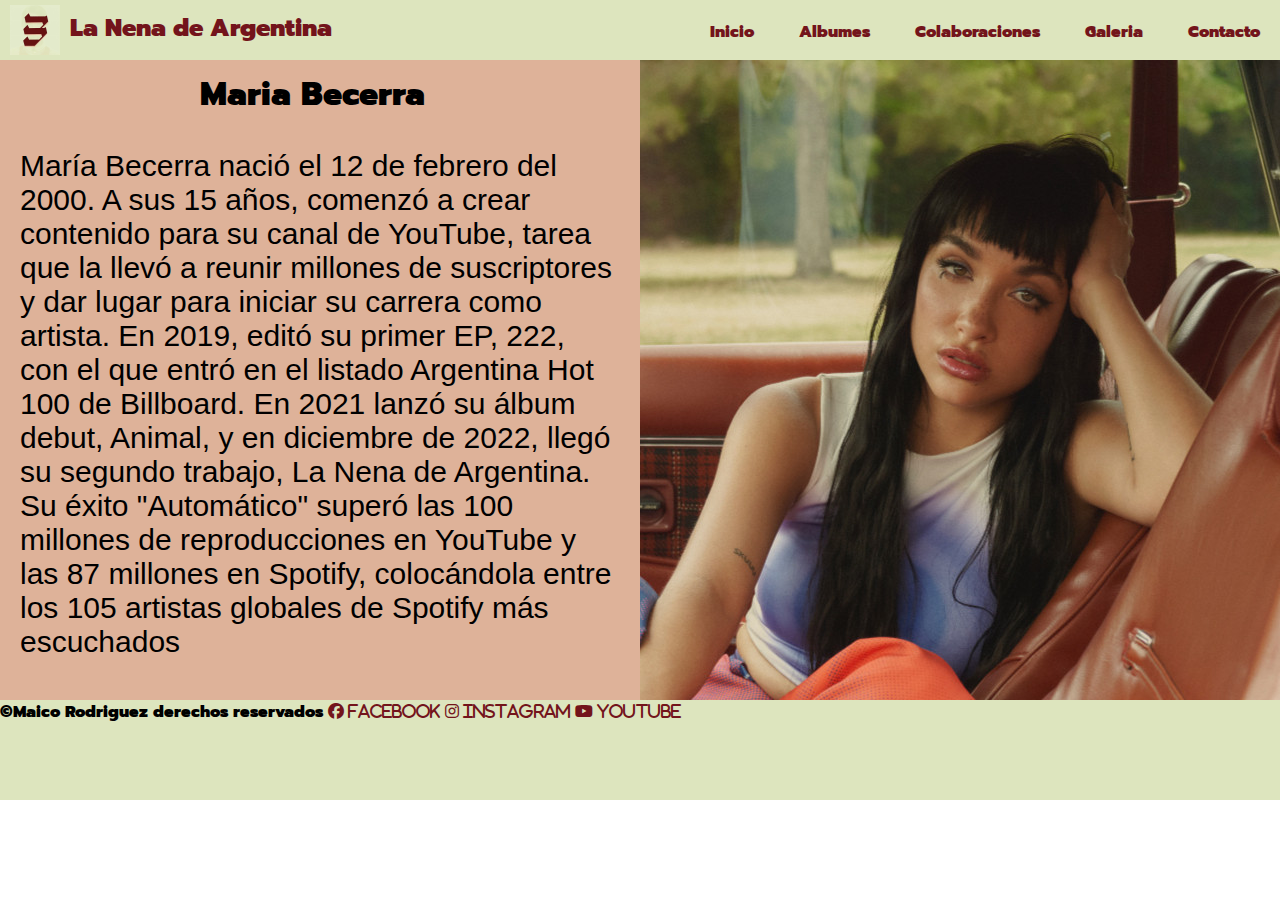
==== index.html @ 2dc28d50 "se modifica orden del footer" ====
<!DOCTYPE html>
<html lang="en">
<head>
    <meta charset="UTF-8">
    <meta http-equiv="X-UA-Compatible" content="IE=edge">
    <meta name="viewport" content="width=device-width, initial-scale=1.0">
    <link rel="shortcut icon" href="./assets/img/logo mb.jpg" type="image/x-icon">
    <link rel="stylesheet" href="https://cdnjs.cloudflare.com/ajax/libs/font-awesome/6.3.0/css/all.min.css">
    <link href="https://cdn.jsdelivr.net/npm/bootstrap@5.3.0-alpha3/dist/css/bootstrap.min.css" rel="stylesheet" integrity="sha384-KK94CHFLLe+nY2dmCWGMq91rCGa5gtU4mk92HdvYe+M/SXH301p5ILy+dN9+nJOZ" crossorigin="anonymous">
    <link rel="stylesheet" href="./assets/css/style.css">
    <title>Maria Becerra</title>
</head>
<body>
    <header><!--Barra de Navegacion-->
        <nav>
            <a href="./index.html"><img class="logo" src="./assets/img/logo mb.jpg" alt="logo"></a>
            <h2 class="h2nav">La Nena de Argentina</h2>
            <i class="fa-solid fa-bars"></i>
            <ul>
                <li><a href="./index.html">Inicio</a></li>
                <li><a href="./pages/albums.html">Albumes</a></li>
                <li><a href="./pages/colaboraciones.html">Colaboraciones</a></li>
                <li><a href="./pages/galeria.html">Galeria</a></li>
                <li><a href="./pages/contacto.html">Contacto</a></li>
            </ul>
        </nav>
    </header>
    <main><!--Contenido Principal Inicio-->
        <imdg class="portada" src="./assets/img/maria-becerra-maria-becerra-mandamientos.gif" alt="introMariaB">
        <div class="gridIndex">    
            <h1 class="gridH1">Maria Becerra</h1>
                    <p class="gridPindex">María Becerra nació el 12 de febrero del 2000. A sus 15 años, comenzó a crear contenido para su canal de YouTube, tarea que la llevó a reunir millones de suscriptores y dar lugar para iniciar su carrera como artista. En 2019, editó su primer EP, 222, con el que entró en el listado Argentina Hot 100 de Billboard. En 2021 lanzó su álbum debut, Animal, y en diciembre de 2022, llegó su segundo trabajo, La Nena de Argentina. Su éxito "Automático" superó las 100 millones de reproducciones en YouTube y las 87 millones en Spotify, colocándola entre los 105 artistas globales de Spotify más escuchados</p>
                    <img class="gridIindex imgIndex" src="./assets/img/Maria Becerra.jpg" alt="mariabecerra">
        </div>
    </main>
    <footer><!--Pie de pagina-->
        &copyMaico Rodriguez derechos reservados
        <a href="https://www.facebook.com/maribecerra22"><i class="fa-brands fa-facebook redes"> Facebook </i></a>
        <a href="https://www.instagram.com/mariabecerra/"><i class="fa-brands fa-instagram redes"> Instagram </i></a>
        <a href="https://www.youtube.com/@MariaBecerraMusic22"><i class="fa-brands fa-youtube redes"> YouTube </i></a>
    </footer>
    <script src="https://cdn.jsdelivr.net/npm/bootstrap@5.3.0-alpha3/dist/js/bootstrap.bundle.min.js" integrity="sha384-ENjdO4Dr2bkBIFxQpeoTz1HIcje39Wm4jDKdf19U8gI4ddQ3GYNS7NTKfAdVQSZe" crossorigin="anonymous"></script>
</body>
</html>
---- assets/css/style.css ----
*{
    margin: 0;
    padding: 0;
    font-family: "Prompt";
}

@font-face {
    font-family: "Prompt";
    src: url(../font/Prompt-Black.ttf);
}
@import url('https://fonts.googleapis.com/css2?family=Prompt:ital,wght@0,200;1,200&family=Roboto:wght@400;700&display=swap');

/* paginas */
nav {
    background-color: #DDE5BE;
    height: 60px;
    display: flex;
    flex-direction: row-reverse;
}


ul li {
    list-style: none;
    margin: 10px;
    display: inline-block;
}

ul li a {
    text-decoration: none;
    display: block;
    padding: 10px;
    color: #73141B;
}

nav .fa-solid {
    display: none;
}

h1 {
    font-family: "Prompt"; 
}

p {
    font-family: 'Roboto', sans-serif;
    font-size: 30px;
}

main {
    background-color: #DEB299;
}

footer {
    background-color: #DDE5BE;
    height: 100px;
}

.redes {
    color: #73141B;
    text-decoration: none;
}

.h2nav {
    color: #73141B;
    margin: 10px;
    left: 60px;
    position: absolute;
}

/*index*/

.logo {
    width: 50px;
    height: 50px;
    margin: 5px;
    left: 5px;
    position: absolute;
}

.portada {
    width: 100%;
    height: 300px;
}

.gridIndex {
    display: grid;
    grid-template-columns: 1fr 1fr 1fr;
    grid-template-areas: 
    "h1 h1 img"
    "p p img"
    "p p img";
}

.gridH1 {
    grid-area: h1;
    padding-left: 200px;
    margin-top: 10px;
}

.gridPindex {
    grid-area: p;
    margin: 10px;
    padding: 10px;
}

.imgIndex {
    height: auto;
}

.gridIindex {
    grid-area: img;
}

/*albums*/

/*colaboraciones*/

.collage {
    width: 100%;
    height: 500px;
}


/*galeria*/

.imgGaleria {
    width: 400px;
    height: 400px;
}

/*contacto*/
.fuenteContacto {
    font-family: "Prompt";
    font-size: 15px;
}
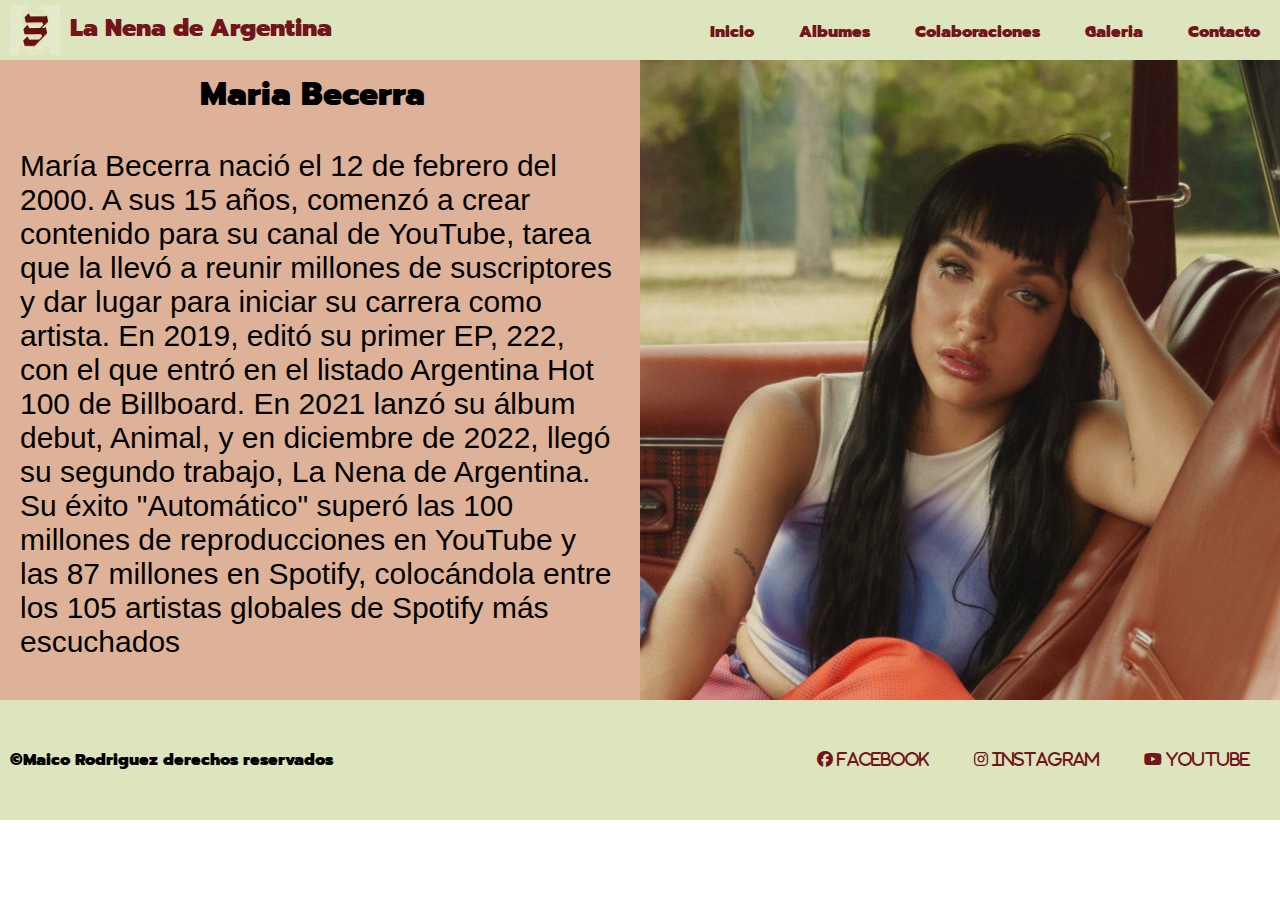
==== commit f3bdc166: "se aplica flex a footer" ====
--- a/index.html
+++ b/index.html
@@ -35,9 +35,11 @@
     </main>
     <footer><!--Pie de pagina-->
         &copyMaico Rodriguez derechos reservados
-        <a href="https://www.facebook.com/maribecerra22"><i class="fa-brands fa-facebook redes"> Facebook </i></a>
-        <a href="https://www.instagram.com/mariabecerra/"><i class="fa-brands fa-instagram redes"> Instagram </i></a>
-        <a href="https://www.youtube.com/@MariaBecerraMusic22"><i class="fa-brands fa-youtube redes"> YouTube </i></a>
+        <div class="footerRedes">
+            <a href="https://www.facebook.com/maribecerra22"><i class="fa-brands fa-facebook redes"> Facebook </i></a>
+            <a href="https://www.instagram.com/mariabecerra/"><i class="fa-brands fa-instagram redes"> Instagram </i></a>
+            <a href="https://www.youtube.com/@MariaBecerraMusic22"><i class="fa-brands fa-youtube redes"> YouTube </i></a>
+        </div>   
     </footer>
     <script src="https://cdn.jsdelivr.net/npm/bootstrap@5.3.0-alpha3/dist/js/bootstrap.bundle.min.js" integrity="sha384-ENjdO4Dr2bkBIFxQpeoTz1HIcje39Wm4jDKdf19U8gI4ddQ3GYNS7NTKfAdVQSZe" crossorigin="anonymous"></script>
 </body>
--- a/assets/css/style.css
+++ b/assets/css/style.css
@@ -50,8 +50,17 @@
 }
 
 footer {
+    display: flex;
+    justify-content: space-between;
+    align-items: center;
+    padding: 10px;
     background-color: #DDE5BE;
     height: 100px;
+}
+
+footer a {
+    padding: 10px;
+   margin: 10px;
 }
 
 .redes {
@@ -112,6 +121,12 @@
 
 /*albums*/
 
+.mainAlbums {
+    display: flex;
+    padding: 20px;
+    justify-content: space-evenly;
+}
+
 /*colaboraciones*/
 
 .collage {
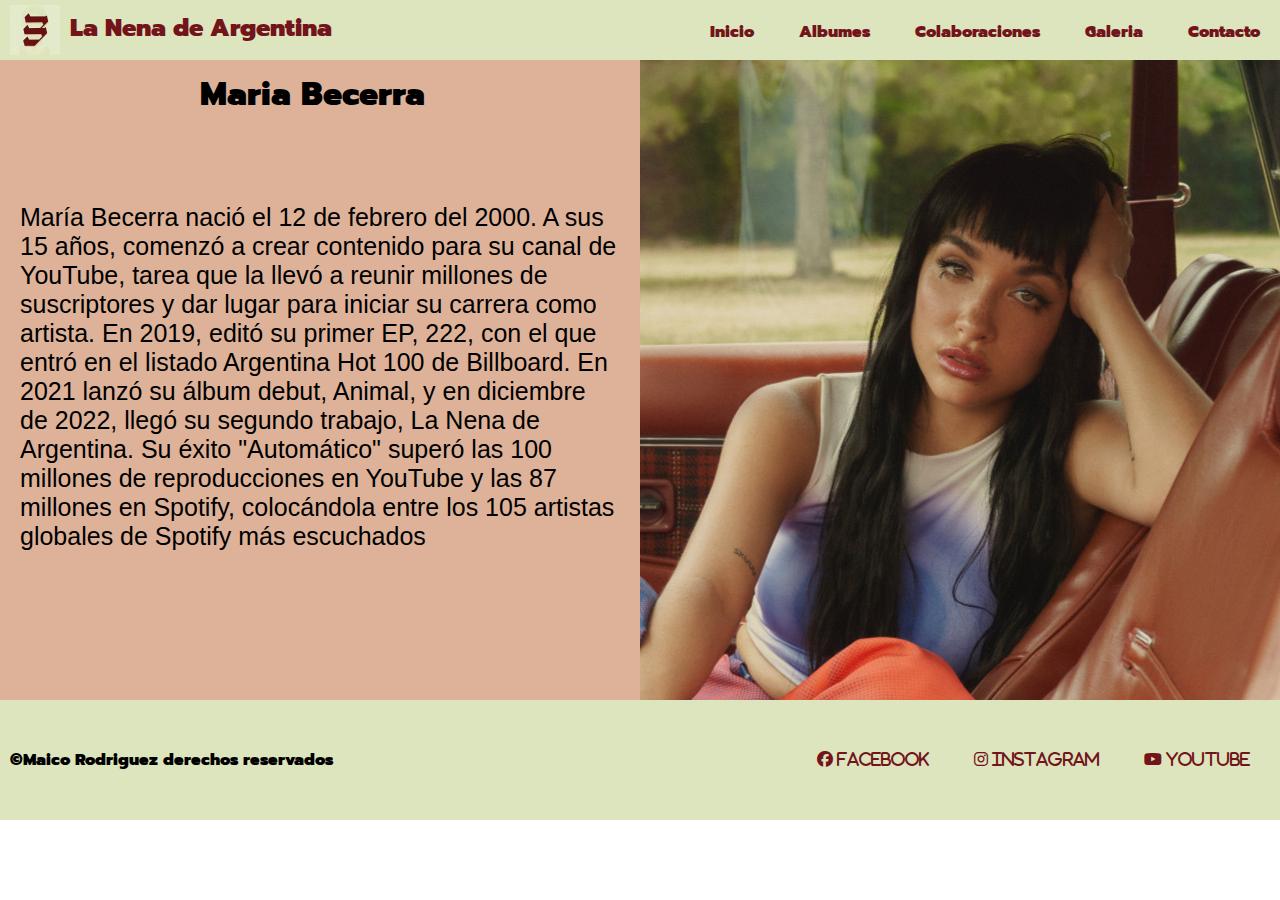
==== commit e10142a3: "se realiza responsive para tablet en index" ====
--- a/index.html
+++ b/index.html
@@ -26,7 +26,6 @@
         </nav>
     </header>
     <main><!--Contenido Principal Inicio-->
-        <imdg class="portada" src="./assets/img/maria-becerra-maria-becerra-mandamientos.gif" alt="introMariaB">
         <div class="gridIndex">    
             <h1 class="gridH1">Maria Becerra</h1>
                     <p class="gridPindex">María Becerra nació el 12 de febrero del 2000. A sus 15 años, comenzó a crear contenido para su canal de YouTube, tarea que la llevó a reunir millones de suscriptores y dar lugar para iniciar su carrera como artista. En 2019, editó su primer EP, 222, con el que entró en el listado Argentina Hot 100 de Billboard. En 2021 lanzó su álbum debut, Animal, y en diciembre de 2022, llegó su segundo trabajo, La Nena de Argentina. Su éxito "Automático" superó las 100 millones de reproducciones en YouTube y las 87 millones en Spotify, colocándola entre los 105 artistas globales de Spotify más escuchados</p>
--- a/assets/css/style.css
+++ b/assets/css/style.css
@@ -32,6 +32,10 @@
     color: #73141B;
 }
 
+a:hover {
+    color: black;
+}
+
 nav .fa-solid {
     display: none;
 }
@@ -42,7 +46,7 @@
 
 p {
     font-family: 'Roboto', sans-serif;
-    font-size: 30px;
+    font-size: 25px;
 }
 
 main {
@@ -61,6 +65,10 @@
 footer a {
     padding: 10px;
    margin: 10px;
+}
+
+.redes:hover {
+    color: black;
 }
 
 .redes {
@@ -73,6 +81,46 @@
     margin: 10px;
     left: 60px;
     position: absolute;
+}
+
+@media (max-width: 768px){
+   
+    nav .fa-solid {
+        display: block;
+        font-size: 30px;
+        margin: 15px;
+        color: #73141B;
+    } 
+    
+    nav {
+        background-color: #DDE5BE;
+        height: 60px;
+    }
+
+    nav ul li {
+        flex-direction: column;
+        position: absolute;
+        background-color: #DDE5BE;
+        width: 250px;
+        height: 100px;
+        padding-top: 60px;
+        align-items: center;
+        right: -250px;
+        transition: 0.2s;
+    }
+
+    nav .fa-solid:hover + ul li {
+        right: 0;
+    }
+
+    nav ul:hover {
+        right: 0;
+    }
+
+    .logo {
+        position: absolute;
+    }
+
 }
 
 /*index*/
@@ -119,6 +167,41 @@
     grid-area: img;
 }
 
+@media (max-width: 768px){
+
+    .portada {
+        width: 400px;
+        height: 200px;
+    }
+
+    .gridIndex {
+        display: grid;
+        grid-template-columns: 1fr 1fr 1fr;
+        grid-template-areas: 
+        "h1 h1 h1"
+        "img img img"
+        "p p p";
+    }
+
+    .gridH1 {
+        margin: auto;
+        padding: 20px;
+    }
+    
+    .gridPindex {
+        grid-area: p;
+        margin: 10px;
+        padding: 10px;
+    }
+    
+    
+    .gridIindex {
+        grid-area: img;
+        margin: auto;
+    }
+
+}
+
 /*albums*/
 
 .mainAlbums {
